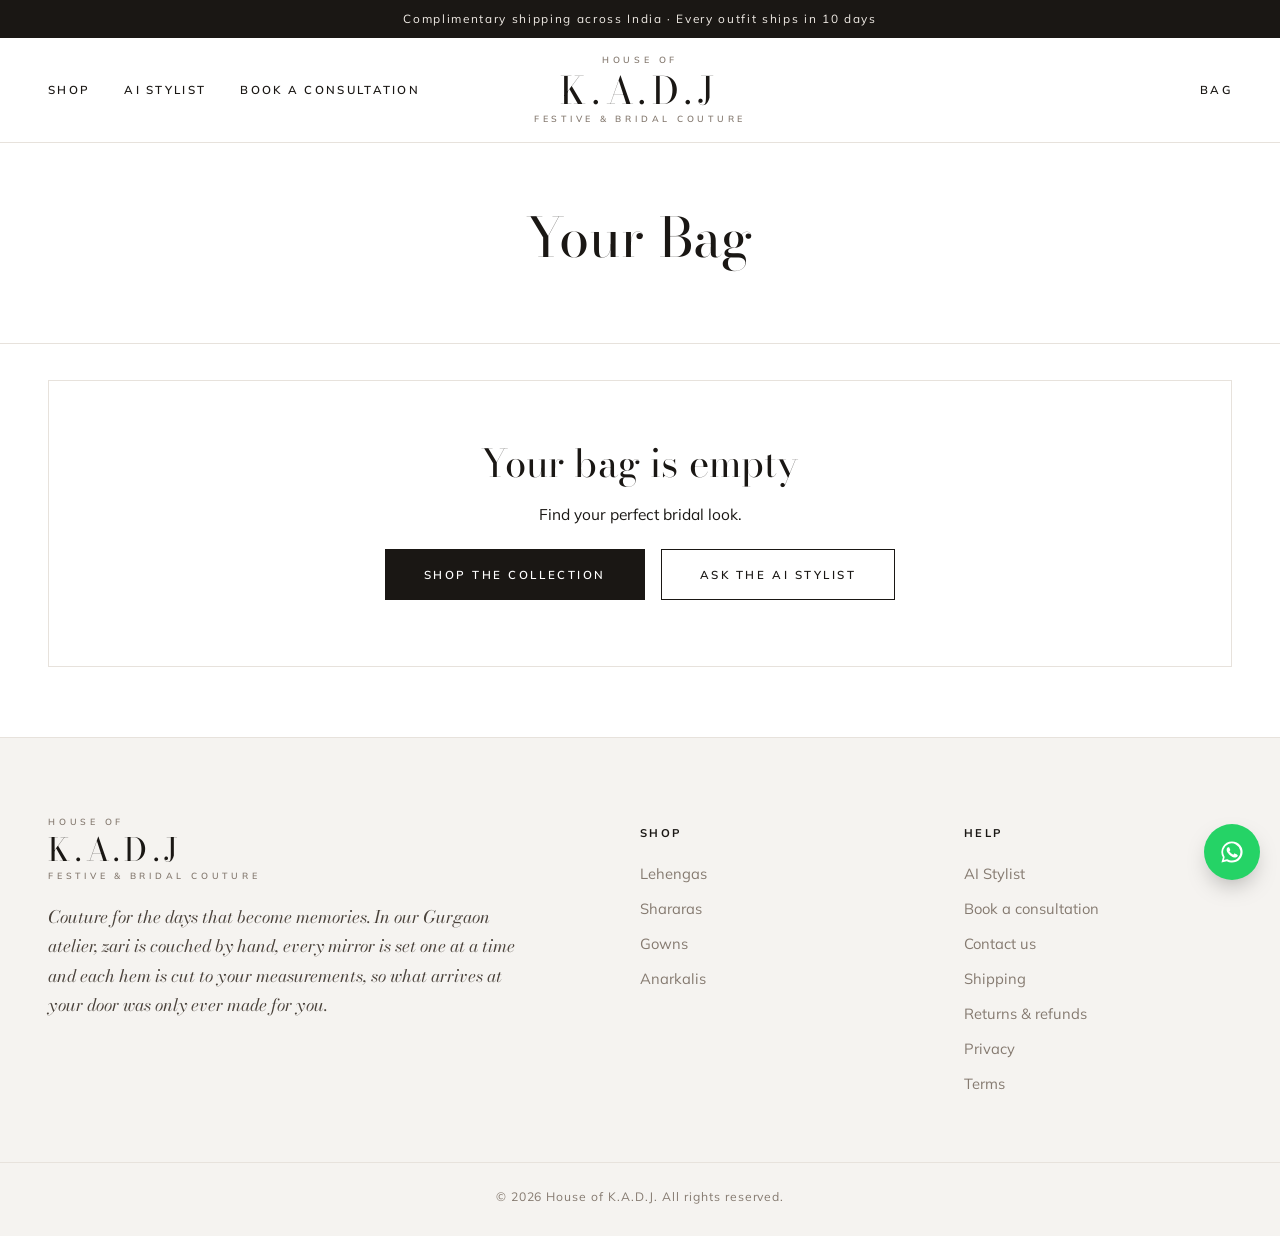
==== cart.html @ a13923ad "Connect WhatsApp for Contact us Co-Authored-By: Claude Opus 5.5 <noreply@anthropic.com> Claude-Sessi" ====
<!doctype html><html lang="en"><head><meta charset="utf-8"><meta name="viewport" content="width=device-width,initial-scale=1"><link rel="preconnect" href="https://fonts.googleapis.com"><link href="https://fonts.googleapis.com/css2?family=Bodoni+Moda:ital,opsz,wght@0,6..96,400..800;1,6..96,400..700&family=Mulish:wght@400;500;600;700&display=swap" rel="stylesheet"><link rel="stylesheet" href="assets/style.css?v=21"><link rel="icon" href="data:image/svg+xml,<svg xmlns=%22http://www.w3.org/2000/svg%22 viewBox=%220 0 100 100%22><text y=%22.9em%22 font-size=%2290%22>🪷</text></svg>"><title>Your Bag · House of K.A.D.J</title><meta name="description" content="Review your bag and check out securely."><link rel="canonical" href="https://www.houseofkadj.com/cart.html"><meta property="og:type" content="website"><meta property="og:site_name" content="House of K.A.D.J"><meta property="og:title" content="Your Bag · House of K.A.D.J"><meta property="og:description" content="Review your bag and check out securely."><meta property="og:url" content="https://www.houseofkadj.com/cart.html"><meta property="og:image" content="https://www.houseofkadj.com/assets/og/og-image.png"><meta property="og:image:width" content="1200"><meta property="og:image:height" content="630"><meta name="twitter:card" content="summary_large_image"><meta name="theme-color" content="#ffffff"><meta name="robots" content="noindex"></head>
<body data-page="cart">
<div class="page-head"><div class="wrap"><h1>Your Bag</h1></div></div>
<div class="wrap"><div id="cart"></div></div>
<script src="assets/products.js?v=21"></script><script src="assets/app.js?v=21"></script></body></html>
---- assets/style.css ----
:root{
  --maroon:#7a1426;--maroon-d:#5a0e1c;--gold:#c9a24a;--gold-l:#e9d7a8;
  --ivory:#fbf7f0;--cream:#f4ecdf;--ink:#2b1a1d;--muted:#7b6a66;--line:#e6dccb;--white:#fff;
  --serif:"Cormorant Garamond",Georgia,serif;--sans:"Jost",system-ui,sans-serif;
}
*{box-sizing:border-box}
html{scroll-behavior:smooth}
body{margin:0;background:var(--ivory);color:var(--ink);font-family:var(--sans);font-size:16px;line-height:1.6}
a{color:var(--maroon)}
img,svg{display:block;max-width:100%}
.wrap{max-width:1180px;margin:0 auto;padding:0 20px}
h1,h2,h3{font-family:var(--serif);font-weight:600;line-height:1.15;margin:0 0 .4em}
h1{font-size:clamp(2.2rem,5vw,3.6rem)}h2{font-size:clamp(1.7rem,3.5vw,2.4rem)}

/* header */
.announce{background:var(--maroon);color:var(--gold-l);text-align:center;font-size:.8rem;letter-spacing:.06em;padding:7px 12px}
.site-header{position:sticky;top:0;z-index:20;background:rgba(251,247,240,.94);backdrop-filter:blur(8px);border-bottom:1px solid var(--line)}
.nav{display:flex;align-items:center;gap:24px;height:72px}
.logo{font-family:var(--serif);font-size:1.9rem;font-weight:700;color:var(--maroon);text-decoration:none;letter-spacing:.04em;line-height:1;display:flex;flex-direction:column}
.logo small{font-family:var(--sans);font-size:.6rem;letter-spacing:.35em;text-transform:uppercase;color:var(--gold);font-weight:500;margin-top:3px}
.logo.light{color:var(--gold-l)}
.links{display:flex;gap:26px;margin-left:auto}
.links a,.cart-link{text-decoration:none;color:var(--ink);font-size:.92rem;letter-spacing:.04em}
.links a:hover,.links a.active{color:var(--maroon)}
.links a.active{border-bottom:1px solid var(--gold)}
.cart-link{border:1px solid var(--maroon);color:var(--maroon);padding:7px 14px;border-radius:999px;display:flex;gap:6px;align-items:center}
#cart-count{background:var(--maroon);color:#fff;border-radius:999px;font-size:.72rem;min-width:20px;height:20px;display:inline-grid;place-items:center;padding:0 5px}
.menu-btn{display:none;background:none;border:0;font-size:1.5rem;color:var(--maroon);cursor:pointer}

/* buttons */
.btn{display:inline-block;background:var(--maroon);color:#fff;border:1px solid var(--maroon);padding:13px 28px;border-radius:2px;font:500 .9rem var(--sans);letter-spacing:.1em;text-transform:uppercase;text-decoration:none;cursor:pointer;transition:.2s}
.btn:hover{background:var(--maroon-d)}
.btn.ghost{background:transparent;color:var(--maroon)}
.btn.ghost:hover{background:var(--maroon);color:#fff}
.btn.gold{background:var(--gold);border-color:var(--gold);color:var(--ink)}
.btn.full{width:100%}
.link{background:none;border:0;color:var(--maroon);text-decoration:underline;cursor:pointer;font:inherit}

/* hero */
.hero{background:radial-gradient(circle at 80% 30%,#f6e5c4 0,transparent 55%),var(--cream);overflow:hidden}
.hero .wrap{display:grid;grid-template-columns:1.1fr .9fr;gap:40px;align-items:center;padding-top:60px;padding-bottom:60px}
.eyebrow{text-transform:uppercase;letter-spacing:.3em;font-size:.75rem;color:var(--gold);font-weight:500}
.hero p.lead{font-size:1.1rem;color:var(--muted);max-width:480px}
.hero-actions{display:flex;gap:12px;flex-wrap:wrap;margin-top:24px}
#hero-art{width:100%;max-width:380px;margin:0 auto;border:1px solid var(--gold-l);padding:14px;background:#fff;box-shadow:0 30px 60px -30px rgba(122,20,38,.35);transform:rotate(1.5deg)}
.trust{display:flex;gap:28px;flex-wrap:wrap;margin-top:30px;font-size:.85rem;color:var(--muted)}
.trust b{display:block;font-family:var(--serif);font-size:1.5rem;color:var(--maroon)}

section{padding:64px 0}
.sec-head{text-align:center;margin-bottom:36px}
.sec-head p{color:var(--muted);margin:0}
.divider{width:60px;height:1px;background:var(--gold);margin:12px auto}

/* categories */
.cats{display:grid;grid-template-columns:repeat(4,1fr);gap:16px}
.cat-tile{position:relative;aspect-ratio:3/4;border-radius:2px;overflow:hidden;text-decoration:none;color:#fff;display:flex;align-items:flex-end;padding:18px;background:var(--maroon)}
.cat-tile::before{content:"";position:absolute;inset:0;background:var(--g)}
.cat-tile::after{content:"";position:absolute;inset:10px;border:1px solid rgba(233,215,168,.5)}
.cat-tile span{position:relative;font-family:var(--serif);font-size:1.6rem;z-index:1}
.cat-tile small{display:block;font-family:var(--sans);font-size:.75rem;letter-spacing:.2em;text-transform:uppercase;opacity:.85}

/* AI banner */
.ai-band{background:var(--maroon);color:var(--gold-l)}
.ai-band .wrap{display:grid;grid-template-columns:1fr auto;gap:30px;align-items:center}
.ai-band h2{color:#fff}
.ai-band p{max-width:620px;opacity:.9}

/* cards */
.grid{display:grid;grid-template-columns:repeat(auto-fill,minmax(230px,1fr));gap:22px}
.card{text-decoration:none;color:inherit;background:#fff;border:1px solid var(--line);transition:.25s}
.card:hover{transform:translateY(-4px);box-shadow:0 18px 36px -22px rgba(122,20,38,.45)}
.card-img{border-bottom:1px solid var(--line)}
.card-body{padding:14px 16px 18px}
.card h3{font-size:1.25rem;margin:2px 0}
.cat{font-size:.7rem;letter-spacing:.2em;text-transform:uppercase;color:var(--gold)}
.price{margin:0;font-weight:500;color:var(--maroon)}

/* values */
.values{display:grid;grid-template-columns:repeat(3,1fr);gap:24px;text-align:center}
.values>div{padding:24px;border:1px solid var(--line);background:#fff}
.values .ic{font-size:1.6rem;color:var(--gold)}
.values h3{font-size:1.3rem}
.values p{color:var(--muted);margin:0;font-size:.93rem}

/* shop */
.page-head{background:var(--cream);padding:40px 0 30px;text-align:center;border-bottom:1px solid var(--line)}
.page-head p{color:var(--muted);margin:0}
.shop{display:grid;grid-template-columns:240px 1fr;gap:32px;padding:36px 0 70px}
.filters h4{font-family:var(--serif);font-size:1.15rem;margin:22px 0 10px}
.filters h4:first-child{margin-top:0}
#f-cat{display:flex;flex-direction:column;gap:4px}
#f-cat button{background:none;border:0;text-align:left;padding:6px 0;font:inherit;color:var(--muted);cursor:pointer}
#f-cat button.on{color:var(--maroon);font-weight:500}
#f-family{display:flex;flex-wrap:wrap;gap:8px}
.swatch{width:28px;height:28px;border-radius:50%;border:2px solid #fff;box-shadow:0 0 0 1px var(--line);cursor:pointer}
.swatch.on{box-shadow:0 0 0 2px var(--maroon)}
select,input,textarea{width:100%;font:inherit;padding:11px 12px;border:1px solid var(--line);background:#fff;border-radius:2px;color:var(--ink)}
select:focus,input:focus,textarea:focus{outline:2px solid var(--gold-l);border-color:var(--gold)}
input[type=range]{padding:0;accent-color:var(--maroon)}
#max-label{font-size:.85rem;color:var(--muted)}
.toolbar{display:flex;justify-content:space-between;align-items:center;margin-bottom:18px;gap:12px}
.toolbar select{width:auto}
#count{color:var(--muted);font-size:.9rem}
.empty{grid-column:1/-1;text-align:center;color:var(--muted);padding:40px}

/* product */
.pd{display:grid;grid-template-columns:1fr 1fr;gap:48px;padding:40px 0}
.pd-img{border:1px solid var(--line);background:#fff;padding:12px;align-self:start;position:sticky;top:96px}
.crumb{font-size:.85rem;text-decoration:none;color:var(--muted)}
.pd-price{font-size:1.6rem;color:var(--maroon);font-family:var(--serif);font-weight:600;margin:0 0 10px}
.pd-price span{font-family:var(--sans);font-size:.8rem;color:var(--muted);font-weight:400}
dl{display:grid;grid-template-columns:120px 1fr;gap:6px 12px;border-top:1px solid var(--line);border-bottom:1px solid var(--line);padding:14px 0;font-size:.93rem}
dt{color:var(--muted)}dd{margin:0}
.lbl{display:block;font-size:.78rem;letter-spacing:.15em;text-transform:uppercase;color:var(--muted);margin:16px 0 8px}
.sizes{display:flex;flex-wrap:wrap;gap:8px}
.sizes button{min-width:52px;padding:9px 12px;border:1px solid var(--line);background:#fff;cursor:pointer;font:inherit}
.sizes button.on{border-color:var(--maroon);background:var(--maroon);color:#fff}
.qty-row{display:flex;align-items:center;gap:12px}.qty-row .lbl{margin:16px 0}.qty-row input{width:80px}
.pd-actions{display:flex;gap:12px;margin-top:20px;flex-wrap:wrap}
.note{font-size:.9rem;color:var(--muted)}

/* cart */
#cart{display:grid;grid-template-columns:1fr 380px;gap:36px;padding:36px 0 70px;align-items:start}
.cart-items{display:flex;flex-direction:column;gap:14px}
.ci{display:grid;grid-template-columns:90px 1fr auto auto;gap:16px;align-items:center;background:#fff;border:1px solid var(--line);padding:12px}
.ci-info{display:flex;flex-direction:column;font-size:.9rem;color:var(--muted)}
.ci-info a{text-decoration:none;color:var(--ink)}
.ci-qty{display:flex;align-items:center;gap:10px}
.ci-qty button{width:30px;height:30px;border:1px solid var(--line);background:var(--ivory);cursor:pointer;font-size:1rem}
.checkout{background:#fff;border:1px solid var(--line);padding:24px;display:flex;flex-direction:column;gap:10px;position:sticky;top:96px}
.checkout h2{font-size:1.7rem}
.sum{display:flex;justify-content:space-between;font-size:.95rem}
.sum.total{font-weight:600;font-size:1.1rem;border-top:1px solid var(--line);padding-top:8px;margin-bottom:8px}
.two{display:grid;grid-template-columns:1fr 1fr;gap:10px}
.pay{display:flex;flex-direction:column;gap:6px;font-size:.92rem}
.pay input{width:auto;margin-right:6px}
.checkout small{color:var(--muted);font-size:.78rem}
.err{color:#b3261e;font-size:.88rem;margin:0;min-height:1em}
.empty-cart{grid-column:1/-1;text-align:center;padding:60px 20px;background:#fff;border:1px solid var(--line)}
.empty-cart .btn{margin:6px}
.tick{width:64px;height:64px;border-radius:50%;background:var(--maroon);color:#fff;font-size:2rem;display:grid;place-items:center;margin:0 auto 16px}

/* consult & stylist */
.form-card{max-width:720px;margin:40px auto 70px;background:#fff;border:1px solid var(--line);padding:32px}
.form-card .row{display:grid;grid-template-columns:1fr 1fr;gap:14px;margin-bottom:4px}
.form-card label.lbl{margin-top:14px}
.radio-row{display:flex;gap:10px;flex-wrap:wrap}
.radio-row label{flex:1;min-width:140px;border:1px solid var(--line);padding:12px;cursor:pointer;display:flex;gap:8px;align-items:center}
.radio-row input{width:auto}
.radio-row label:has(input:checked){border-color:var(--maroon);background:#fbf1f2}
.chips{display:flex;flex-wrap:wrap;gap:8px}
.chip input{display:none}
.chip span{display:inline-flex;align-items:center;gap:6px;border:1px solid var(--line);padding:6px 12px;border-radius:999px;cursor:pointer;font-size:.88rem}
.chip span::before{content:"";width:12px;height:12px;border-radius:50%;background:var(--sw);border:1px solid rgba(0,0,0,.1)}
.chip input:checked+span{border-color:var(--maroon);background:#fbf1f2;color:var(--maroon)}
.form-card .btn{margin-top:22px}

.stylist-wrap{display:grid;grid-template-columns:400px 1fr;gap:30px;padding:36px 0 70px;align-items:start}
.stylist-wrap .form-card{margin:0;padding:24px}
#stylist-out{background:#fff;border:1px solid var(--line);display:flex;flex-direction:column;min-height:520px}
.out-empty{padding:60px 30px;text-align:center;color:var(--muted)}
.out-empty .big{font-size:2.6rem;color:var(--gold)}
#chat{flex:1;overflow:auto;padding:22px;display:flex;flex-direction:column;gap:14px;max-height:70vh}
.msg p{margin:0}
.msg.me{align-self:flex-end;background:var(--maroon);color:#fff;padding:10px 14px;border-radius:14px 14px 2px 14px;max-width:80%}
.msg.ai{align-self:flex-start;background:var(--cream);padding:14px 16px;border-radius:14px 14px 14px 2px;max-width:95%}
.typing span{animation:blink 1.2s infinite}.typing span:nth-child(2){animation-delay:.2s}.typing span:nth-child(3){animation-delay:.4s}
@keyframes blink{50%{opacity:0}}
.picks{display:grid;grid-template-columns:repeat(auto-fill,minmax(140px,1fr));gap:10px;margin-top:12px}
.pick{background:#fff;border:1px solid var(--line);text-decoration:none;color:var(--ink);padding:8px;display:flex;flex-direction:column;font-size:.85rem}
.pick strong{font-family:var(--serif);font-size:1.05rem;line-height:1.2;margin-top:6px}
.pick span{color:var(--maroon)}
.pick em{color:var(--muted);font-size:.75rem;font-style:normal}
.src{display:block;margin-top:8px;color:var(--muted);font-size:.75rem}
#followup{display:flex;gap:8px;border-top:1px solid var(--line);padding:12px}
#followup .btn{padding:10px 18px}

/* footer */
.site-footer{background:var(--ink);color:#cbbfb5;padding:50px 0 20px;font-size:.9rem}
.foot{display:grid;grid-template-columns:2fr 1fr 1fr;gap:30px}
.foot h4{color:var(--gold-l);font-family:var(--serif);font-size:1.15rem;margin:0 0 10px}
.foot a,.foot span{display:block;color:#cbbfb5;text-decoration:none;margin-bottom:6px}
.foot a:hover{color:#fff}
.copy{text-align:center;margin:30px 0 0;font-size:.8rem;opacity:.7}

#toast{position:fixed;left:50%;bottom:24px;transform:translate(-50%,40px);background:var(--ink);color:#fff;padding:12px 20px;border-radius:4px;opacity:0;transition:.3s;z-index:99;font-size:.9rem;max-width:90vw;text-align:center}
#toast.show{opacity:1;transform:translate(-50%,0)}

/* responsive */
@media (max-width:900px){
  .hero .wrap,.pd,#cart,.stylist-wrap,.shop{grid-template-columns:1fr}
  .cats{grid-template-columns:repeat(2,1fr)}
  .values,.foot{grid-template-columns:1fr}
  .ai-band .wrap{grid-template-columns:1fr}
  .pd-img,.checkout{position:static}
  .menu-btn{display:block}
  .links{display:none;position:absolute;top:72px;left:0;right:0;background:var(--ivory);flex-direction:column;padding:16px 20px;gap:14px;border-bottom:1px solid var(--line)}
  .nav-open .links{display:flex}
  .logo{margin-right:auto}
}
@media (max-width:560px){
  section{padding:44px 0}
  .ci{grid-template-columns:70px 1fr;}
  .ci-qty,.ci-total{grid-column:2}
  .form-card{padding:20px;margin:24px 16px 50px}
  .form-card .row,.two{grid-template-columns:1fr}
  .grid{grid-template-columns:repeat(2,1fr);gap:12px}
  .card h3{font-size:1.05rem}
  #hero-art{max-width:260px;justify-self:center}
}

/* Editorial product cards (photo-first, centred text) */
.grid{grid-template-columns:repeat(auto-fill,minmax(260px,1fr));gap:40px 28px}
.card{background:none;border:0;text-align:center}
.card:hover{transform:none;box-shadow:none}
.card-img{border:0;aspect-ratio:3/4;overflow:hidden;background:var(--cream)}
.card-img img,.card-img svg{width:100%;height:100%;object-fit:cover;transition:transform .6s ease}
.card:hover .card-img img,.card:hover .card-img svg{transform:scale(1.04)}
.card-body{padding:18px 6px 0}
.card h3{font-family:var(--sans);font-weight:400;font-size:1.25rem;line-height:1.35;color:var(--ink)}
.card .cat{display:none}
.card .price{font-weight:400;color:var(--muted);font-size:1.05rem;margin-top:6px}
.pd-img img,.ci-img img,.pick img{width:100%;aspect-ratio:3/4;object-fit:cover}
@media (max-width:560px){.grid{grid-template-columns:repeat(2,1fr);gap:28px 12px}.card h3{font-size:1rem}.card .price{font-size:.9rem}}

#hero-art img{width:100%;aspect-ratio:3/4;object-fit:cover}
.cat-tile::before{background:var(--g)}

/* House of K.A.D.J logo */
.logo{font-size:1.65rem;letter-spacing:.02em}
.logo small.top{margin:0 0 3px;font-size:.62rem;letter-spacing:.5em;color:var(--gold)}
@media (max-width:560px){.logo{font-size:1.3rem}.logo small{font-size:.5rem;letter-spacing:.25em}}

/* product gallery thumbnails */
.thumbs{display:flex;gap:8px;margin-top:10px}
.thumbs button{width:72px;padding:0;border:2px solid transparent;background:none;cursor:pointer}
.thumbs button.on{border-color:var(--maroon)}
.thumbs img{width:100%;aspect-ratio:3/4;object-fit:cover;display:block}
.pd-img #pd-main img{width:100%;aspect-ratio:3/4;object-fit:cover}

/* shop page: keep side gutters; compact filters on phones */
.shop{padding-left:20px;padding-right:20px}
@media (max-width:900px){
  .filters{display:grid;grid-template-columns:1fr 1fr;gap:4px 14px;align-items:start}
  .filters h4{margin:10px 0 6px;font-size:1rem}
  .filters h4:nth-of-type(1),#f-cat{grid-column:1/-1}
  #f-cat{flex-direction:row;flex-wrap:nowrap;overflow-x:auto;gap:8px;padding-bottom:4px;-webkit-overflow-scrolling:touch}
  #f-cat button{flex:0 0 auto;border:1px solid var(--line);border-radius:999px;padding:6px 14px;background:#fff;font-size:.88rem}
  #f-cat button.on{background:var(--maroon);color:#fff;border-color:var(--maroon)}
}

/* photo placeholder (until new photos are uploaded) */
.ph{aspect-ratio:3/4;width:100%;display:flex;flex-direction:column;align-items:center;justify-content:center;gap:10px;
  background:linear-gradient(180deg,#f7f0e6,#ecdfcb);color:var(--maroon)}
.ph-mono{font-family:var(--serif);font-size:2.4rem;font-weight:600;letter-spacing:.08em;border:1px solid var(--gold);border-radius:50%;width:84px;height:84px;display:grid;place-items:center}
.ph-txt{font-size:.72rem;letter-spacing:.25em;text-transform:uppercase;color:var(--muted)}
.ci-img .ph-txt,.pick .ph-txt{display:none}
.ci-img .ph-mono,.pick .ph-mono{width:48px;height:48px;font-size:1.3rem}

/* "launching soon" state */
.soon{grid-column:1/-1;text-align:center;padding:56px 20px;background:#fff;border:1px solid var(--line)}
.soon p{color:var(--muted);max-width:460px;margin:0 auto 20px}
#featured.is-empty{display:block}
.hero-ph{max-width:100%}
.hero-ph .ph-txt{text-align:center;padding:0 12px}
.shop:has(.filters[hidden]){grid-template-columns:1fr}
[hidden]{display:none !important}

/* policy pages */
.policy{max-width:760px;margin:36px auto 70px;background:#fff;border:1px solid var(--line);padding:32px 36px}
.policy h2{font-size:1.45rem;margin:26px 0 8px}
.policy h2:first-child{margin-top:0}
.policy p{color:#4a3a3c}
.policy .updated{color:var(--muted);font-size:.85rem;margin-top:28px}
.pay-note{margin:0;font-size:.9rem;color:var(--muted)}
.checkout small a{color:var(--maroon)}
@media (max-width:560px){.policy{padding:22px 18px;margin:20px 0 50px}}

/* House of K.A.D.J wordmark */
.logo{letter-spacing:.14em}
.logo small.top{letter-spacing:.35em;text-transform:uppercase}
.ph-mono{font-size:1.15rem;letter-spacing:.12em;width:96px;height:96px}
.ci-img .ph-mono,.pick .ph-mono{font-size:.7rem;width:52px;height:52px}

/* =====================================================
   Couture theme: white space, editorial photography,
   ink type and a single thread of antique gold
   ===================================================== */
:root{
  --paper:#ffffff;--stone:#f5f3f0;--ink:#1a1714;--taupe:#857a70;--gold:#a8834a;--line:#e7e2dc;
  --maroon:#1a1714;--maroon-d:#000;--gold-l:#d8c4a0;--ivory:#fff;--cream:#f5f3f0;--muted:#857a70;
  --serif:"Bodoni Moda",Didot,"Bodoni 72",Georgia,serif;--sans:"Mulish",system-ui,sans-serif;
}
body{background:var(--paper);color:var(--ink);font-family:var(--sans);font-size:15.5px;line-height:1.7;-webkit-font-smoothing:antialiased}
a{color:var(--ink)}
h1,h2,h3{font-family:var(--serif);font-weight:400;letter-spacing:.005em;color:var(--ink)}
:focus-visible{outline:1px solid var(--ink);outline-offset:4px}
section{padding:96px 0}
.wrap{max-width:1240px;padding:0 28px}

/* announcement + header */
.announce{background:var(--ink);color:#f1ece6;font-size:.74rem;letter-spacing:.14em;padding:9px 12px}
.site-header{background:rgba(255,255,255,.97);backdrop-filter:blur(6px);border-bottom:1px solid var(--line)}
.nav{display:grid;grid-template-columns:1fr auto 1fr;align-items:center;height:104px;gap:20px}
.links{margin:0;justify-self:start;gap:34px}
.links a,.cart-link{color:var(--ink);font-size:.72rem;letter-spacing:.2em;text-transform:uppercase;font-weight:600}
.links a:hover,.links a.active{color:var(--gold)}
.links a.active{border-bottom:1px solid var(--gold);padding-bottom:3px}
.nav-right{justify-self:end}
.cart-link{border:0;padding:0;border-radius:0;color:var(--ink)}
.cart-link:hover{color:var(--gold)}
#cart-count{background:var(--ink);color:#fff;font-size:.66rem;letter-spacing:0}
.logo,.logo.light{align-items:center;text-align:center;color:var(--ink);font-family:var(--serif);font-weight:400;font-size:2.35rem;letter-spacing:.16em;line-height:1;margin:0}
.logo small,.logo small.top{color:var(--taupe);font-family:var(--sans);font-weight:600;font-size:.56rem;letter-spacing:.42em;text-transform:uppercase;margin:6px 0 0}
.logo small.top{margin:0 0 7px}
.menu-btn{color:var(--ink);justify-self:start}

/* buttons */
.btn,.btn.gold{background:var(--ink);border:1px solid var(--ink);color:#fff;border-radius:0;box-shadow:none;font:600 .72rem var(--sans);letter-spacing:.22em;text-transform:uppercase;padding:17px 38px;transition:background .25s,color .25s}
.btn:hover,.btn.gold:hover{background:#000;border-color:#000}
.btn.ghost,.btn.line{background:transparent;color:var(--ink);border:1px solid var(--ink);box-shadow:none}
.btn.ghost:hover,.btn.line:hover{background:var(--ink);color:#fff}

/* section titles */
.sec-title{text-align:center;font-size:clamp(1.9rem,3.4vw,2.6rem);margin:0 0 12px}
.sec-sub{text-align:center;color:var(--taupe);margin:0 auto 48px;max-width:52ch}
.sec-title::after{content:"";display:block;width:44px;height:1px;background:var(--gold);margin:20px auto 0}
.sec-title.tight{margin-bottom:48px}
.center{text-align:center;margin-top:56px}

/* hero: full-bleed editorial triptych, caption beneath */
.hero-ed{padding:0;background:var(--paper)}
.tri{display:grid;grid-template-columns:1fr 1fr 1fr;gap:6px}
.tri a{display:block;overflow:hidden;background:var(--stone)}
.tri img{width:100%;height:min(86vh,820px);object-fit:cover;object-position:50% 16%;transition:transform 1.2s ease}
.tri a:hover img{transform:scale(1.03)}
.hero-cap{text-align:center;padding:64px 28px 24px;max-width:780px;margin:0 auto}
.hero-kicker{font-family:var(--serif);font-style:italic;font-size:1.2rem;color:var(--gold);margin:0 0 14px}
.hero-cap h1{font-size:clamp(2.4rem,5.2vw,4.3rem);line-height:1.08;margin:0 0 20px}
.hero-cap .lead{color:var(--taupe);font-size:1.05rem;max-width:54ch;margin:0 auto}
.hero-actions{justify-content:center;margin-top:34px;gap:14px;display:flex;flex-wrap:wrap}
.promise{list-style:none;display:flex;justify-content:center;flex-wrap:wrap;gap:8px 34px;padding:0;margin:40px 0 0;color:var(--taupe);font-size:.86rem;letter-spacing:.04em}
.promise li+li{position:relative}
.promise li+li::before{content:"";position:absolute;left:-18px;top:50%;width:4px;height:4px;background:var(--gold);transform:translateY(-50%) rotate(45deg)}
@media (prefers-reduced-motion:no-preference){
  .tri a{animation:veil 1.4s cubic-bezier(.2,.7,.2,1) both}
  .tri a:nth-child(2){animation-delay:.15s}.tri a:nth-child(3){animation-delay:.3s}
  @keyframes veil{from{opacity:0;clip-path:inset(12% 0 0 0)}to{opacity:1;clip-path:inset(0)}}
}

/* category circles */
.circles-band{background:var(--paper);padding:88px 0 96px;border-top:1px solid var(--line)}
.circles{display:flex;justify-content:center;flex-wrap:wrap;gap:clamp(24px,5.5vw,84px)}
.circle{display:flex;flex-direction:column;align-items:center;text-decoration:none;color:var(--ink);width:clamp(132px,18vw,210px)}
.circle .ring{display:block;width:100%;aspect-ratio:1;border-radius:50%;border:1px solid var(--gold);padding:7px;background:none;overflow:hidden;transition:border-color .3s}
.circle img{display:block;width:100%;height:100%;aspect-ratio:1;object-fit:cover;object-position:50% 18%;border-radius:50%;border:0;transition:transform .8s ease}
.circle:hover img{transform:scale(1.06)}
.circle b{font-family:var(--serif);font-weight:400;font-size:1.35rem;margin-top:18px;color:var(--ink)}
.circle:hover b{color:var(--gold)}

/* product grid */
.edit{background:var(--stone)}
.grid{grid-template-columns:repeat(auto-fill,minmax(250px,1fr));gap:56px 28px}
.card{background:none;border:0;text-align:center}
.card-img{aspect-ratio:3/4;overflow:hidden;background:#ebe7e2;border:0;border-radius:0;padding:0}
.card-img img,.card-img svg{width:100%;height:100%;aspect-ratio:auto;object-fit:cover;object-position:50% 14%;border-radius:0;transition:transform .9s ease}
.card:hover .card-img img{transform:scale(1.04)}
.card-body{padding:20px 8px 0}
.card h3{font-family:var(--serif);font-weight:400;font-size:1.15rem;line-height:1.35;color:var(--ink);margin:0 0 6px}
.card .price{font-family:var(--sans);font-weight:500;font-size:.88rem;letter-spacing:.06em;color:var(--taupe)}

/* stylist feature */
.feature{display:grid;grid-template-columns:1fr 1fr;gap:0;align-items:stretch;background:var(--paper);padding:0}
.feature .ph{min-height:560px;background:var(--stone) center 18%/cover no-repeat}
.feature .txt{display:flex;flex-direction:column;justify-content:center;padding:72px clamp(28px,7vw,110px)}
.feature h2{font-size:clamp(2rem,3.6vw,3rem);line-height:1.1;margin:0 0 18px}
.feature p{color:var(--taupe);max-width:44ch;margin:0 0 32px}
.feature .btn{align-self:flex-start}

/* values */
.values-band{background:var(--paper);border-top:1px solid var(--line)}
.values{display:grid;grid-template-columns:repeat(3,1fr);gap:0;border:0;text-align:center}
.values>div{background:none;border:0;padding:8px 36px}
.values>div+div{border-left:1px solid var(--line)}
.values h3{font-size:1.45rem;margin:0 0 10px}
.values p{color:var(--taupe);margin:0;font-size:.95rem}

/* inner pages */
.page-head{background:var(--paper);color:var(--ink);border-bottom:1px solid var(--line);padding:64px 0 52px}
.page-head h1{font-size:clamp(2.2rem,4.6vw,3.4rem);color:var(--ink)}
.page-head p{color:var(--taupe)}
.filters h4{font-family:var(--serif);font-weight:400;font-size:1.15rem}
#f-cat button{font-size:.8rem;letter-spacing:.14em;text-transform:uppercase}
#f-cat button.on{color:var(--ink);font-weight:700}
.swatch.on{box-shadow:0 0 0 2px var(--ink)}
.pd-img{border:0;background:none;padding:0;border-radius:0;top:130px}
.pd-img #pd-main img{border-radius:0;object-position:50% 14%}
.thumbs button.on{border-color:var(--ink)}
.pd-info h1{font-size:clamp(2rem,3.8vw,2.9rem);line-height:1.12;color:var(--ink)}
.pd-price{font-family:var(--sans);font-weight:500;font-size:1.25rem;color:var(--ink);letter-spacing:.03em}
.crumb{font-size:.72rem;letter-spacing:.18em;text-transform:uppercase}
.sizes button{border-color:var(--line);font-size:.85rem}
.sizes button.on{background:var(--ink);border-color:var(--ink);color:#fff}
.lbl{color:var(--taupe)}
input,select,textarea{border-color:var(--line);border-radius:0}
select:focus,input:focus,textarea:focus{outline:1px solid var(--ink);border-color:var(--ink)}
.form-card,.checkout,.ci,.empty-cart,#stylist-out,.policy{border-color:var(--line);box-shadow:none}
.msg.me{background:var(--ink)}
.msg.ai{background:var(--stone)}
.tick{background:var(--ink)}

/* footer */
.site-footer{background:var(--stone);color:var(--ink);border-top:1px solid var(--line);padding:80px 0 28px;font-size:.92rem}
.foot{grid-template-columns:2fr 1fr 1fr;gap:56px}
.site-footer .logo{align-items:flex-start;text-align:left;font-size:2rem}
.foot h4{color:var(--ink);font-family:var(--sans);font-weight:700;font-size:.7rem;letter-spacing:.22em;text-transform:uppercase;margin:6px 0 18px}
.foot a,.foot span{color:var(--taupe);margin-bottom:10px}
.foot a:hover{color:var(--ink)}
.foot-story{font-family:var(--serif);font-style:italic;font-size:1.08rem;line-height:1.7;color:#4a423b;max-width:44ch;margin-top:22px}
.copy{color:var(--taupe);opacity:1;font-size:.76rem;letter-spacing:.08em;border-top:1px solid var(--line);padding-top:24px;margin-top:56px}

@media (max-width:900px){
  section{padding:72px 0}
  .nav{height:84px;grid-template-columns:44px 1fr 44px}
  .links{position:absolute;top:84px;left:0;right:0;background:#fff;flex-direction:column;padding:20px 28px;gap:18px;border-bottom:1px solid var(--line);display:none}
  .nav-open .links{display:flex}
  .logo{font-size:1.75rem;justify-self:center}
  .logo small{font-size:.48rem;letter-spacing:.32em}
  .feature{grid-template-columns:1fr}.feature .ph{min-height:420px}
  .foot{grid-template-columns:1fr 1fr;gap:36px}.foot>div:first-child{grid-column:1/-1}
}
@media (max-width:560px){
  .wrap{padding:0 18px}
  .tri{gap:3px}.tri img{height:62vh}
  .hero-cap{padding:44px 20px 8px}
  .hero-actions .btn{width:100%;text-align:center}
  .circles{display:grid;grid-template-columns:repeat(2,1fr);gap:34px 18px;justify-items:center}
  .circle{width:min(150px,40vw)}
  .grid{grid-template-columns:repeat(2,1fr);gap:36px 12px}
  .card h3{font-size:.98rem}
  .cart-link{font-size:.66rem;letter-spacing:.14em}
}
@media (max-width:560px){
  .announce{letter-spacing:.06em;font-size:.68rem}
  .promise{flex-direction:column;align-items:center;gap:6px}
  .promise li+li::before{display:none}
}

/* values: always one row, headings on a single line */
.values{grid-template-columns:repeat(3,1fr);align-items:start}
.values>div{padding:8px clamp(14px,3vw,36px)}
.values h3{font-size:clamp(1.05rem,2.1vw,1.45rem);white-space:nowrap}
.values p{font-size:clamp(.82rem,1.4vw,.95rem)}
@media (max-width:560px){
  .values{grid-template-columns:1fr}
  .values h3{white-space:normal}
  .values>div+div{border-left:0;border-top:1px solid var(--line);padding-top:26px;margin-top:26px}
}
.wa-float{position:fixed;right:20px;bottom:20px;z-index:50;width:56px;height:56px;border-radius:50%;background:#25d366;display:grid;place-items:center;box-shadow:0 10px 24px -8px rgba(0,0,0,.35)}
.wa-float:hover{background:#1ebe5b}
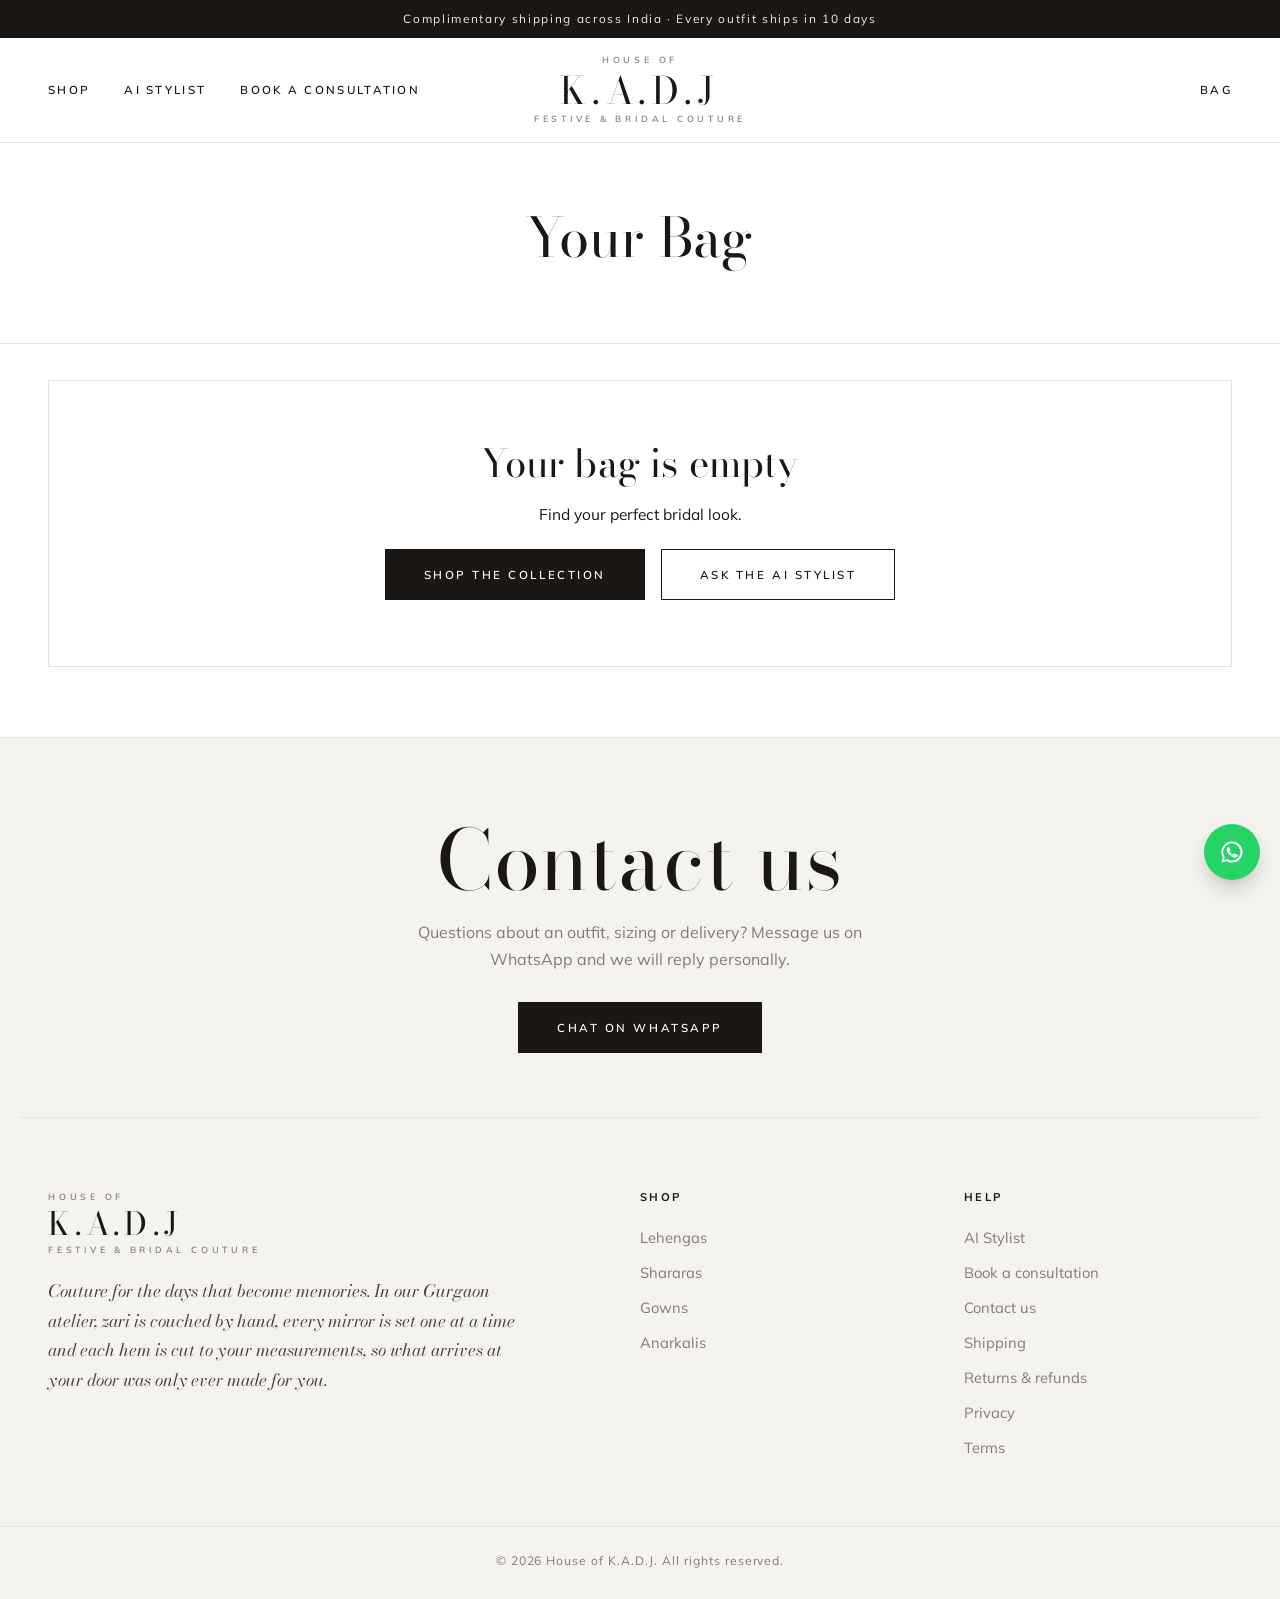
==== commit 2ebf7005: "Big Contact us block at top of footer Co-Authored-By: Claude Opus 5.5 <noreply@anthropic.com> Claude" ====
--- a/cart.html
+++ b/cart.html
@@ -1,5 +1,5 @@
-<!doctype html><html lang="en"><head><meta charset="utf-8"><meta name="viewport" content="width=device-width,initial-scale=1"><link rel="preconnect" href="https://fonts.googleapis.com"><link href="https://fonts.googleapis.com/css2?family=Bodoni+Moda:ital,opsz,wght@0,6..96,400..800;1,6..96,400..700&family=Mulish:wght@400;500;600;700&display=swap" rel="stylesheet"><link rel="stylesheet" href="assets/style.css?v=21"><link rel="icon" href="data:image/svg+xml,<svg xmlns=%22http://www.w3.org/2000/svg%22 viewBox=%220 0 100 100%22><text y=%22.9em%22 font-size=%2290%22>🪷</text></svg>"><title>Your Bag · House of K.A.D.J</title><meta name="description" content="Review your bag and check out securely."><link rel="canonical" href="https://www.houseofkadj.com/cart.html"><meta property="og:type" content="website"><meta property="og:site_name" content="House of K.A.D.J"><meta property="og:title" content="Your Bag · House of K.A.D.J"><meta property="og:description" content="Review your bag and check out securely."><meta property="og:url" content="https://www.houseofkadj.com/cart.html"><meta property="og:image" content="https://www.houseofkadj.com/assets/og/og-image.png"><meta property="og:image:width" content="1200"><meta property="og:image:height" content="630"><meta name="twitter:card" content="summary_large_image"><meta name="theme-color" content="#ffffff"><meta name="robots" content="noindex"></head>
+<!doctype html><html lang="en"><head><meta charset="utf-8"><meta name="viewport" content="width=device-width,initial-scale=1"><link rel="preconnect" href="https://fonts.googleapis.com"><link href="https://fonts.googleapis.com/css2?family=Bodoni+Moda:ital,opsz,wght@0,6..96,400..800;1,6..96,400..700&family=Mulish:wght@400;500;600;700&display=swap" rel="stylesheet"><link rel="stylesheet" href="assets/style.css?v=23"><link rel="icon" href="data:image/svg+xml,<svg xmlns=%22http://www.w3.org/2000/svg%22 viewBox=%220 0 100 100%22><text y=%22.9em%22 font-size=%2290%22>🪷</text></svg>"><title>Your Bag · House of K.A.D.J</title><meta name="description" content="Review your bag and check out securely."><link rel="canonical" href="https://www.houseofkadj.com/cart.html"><meta property="og:type" content="website"><meta property="og:site_name" content="House of K.A.D.J"><meta property="og:title" content="Your Bag · House of K.A.D.J"><meta property="og:description" content="Review your bag and check out securely."><meta property="og:url" content="https://www.houseofkadj.com/cart.html"><meta property="og:image" content="https://www.houseofkadj.com/assets/og/og-image.png"><meta property="og:image:width" content="1200"><meta property="og:image:height" content="630"><meta name="twitter:card" content="summary_large_image"><meta name="theme-color" content="#ffffff"><meta name="robots" content="noindex"></head>
 <body data-page="cart">
 <div class="page-head"><div class="wrap"><h1>Your Bag</h1></div></div>
 <div class="wrap"><div id="cart"></div></div>
-<script src="assets/products.js?v=21"></script><script src="assets/app.js?v=21"></script></body></html>
+<script src="assets/products.js?v=23"></script><script src="assets/app.js?v=23"></script></body></html>
--- a/assets/style.css
+++ b/assets/style.css
@@ -458,3 +458,11 @@
 }
 .wa-float{position:fixed;right:20px;bottom:20px;z-index:50;width:56px;height:56px;border-radius:50%;background:#25d366;display:grid;place-items:center;box-shadow:0 10px 24px -8px rgba(0,0,0,.35)}
 .wa-float:hover{background:#1ebe5b}
+
+/* footer contact block */
+.foot-contact{text-align:center;padding-bottom:64px;margin-bottom:64px;border-bottom:1px solid var(--line)}
+.fc-big{display:inline-block;font-family:var(--serif);font-weight:400;font-size:clamp(2.8rem,7vw,5.2rem);line-height:1;color:var(--ink);text-decoration:none;letter-spacing:.01em}
+.fc-big:hover{color:var(--gold)}
+.foot-contact p{color:var(--taupe);max-width:46ch;margin:18px auto 28px;font-size:1rem}
+@media (max-width:560px){.foot-contact{padding-bottom:44px;margin-bottom:44px}}
+.site-footer .logo{justify-self:start;align-items:flex-start;text-align:left;display:inline-flex}
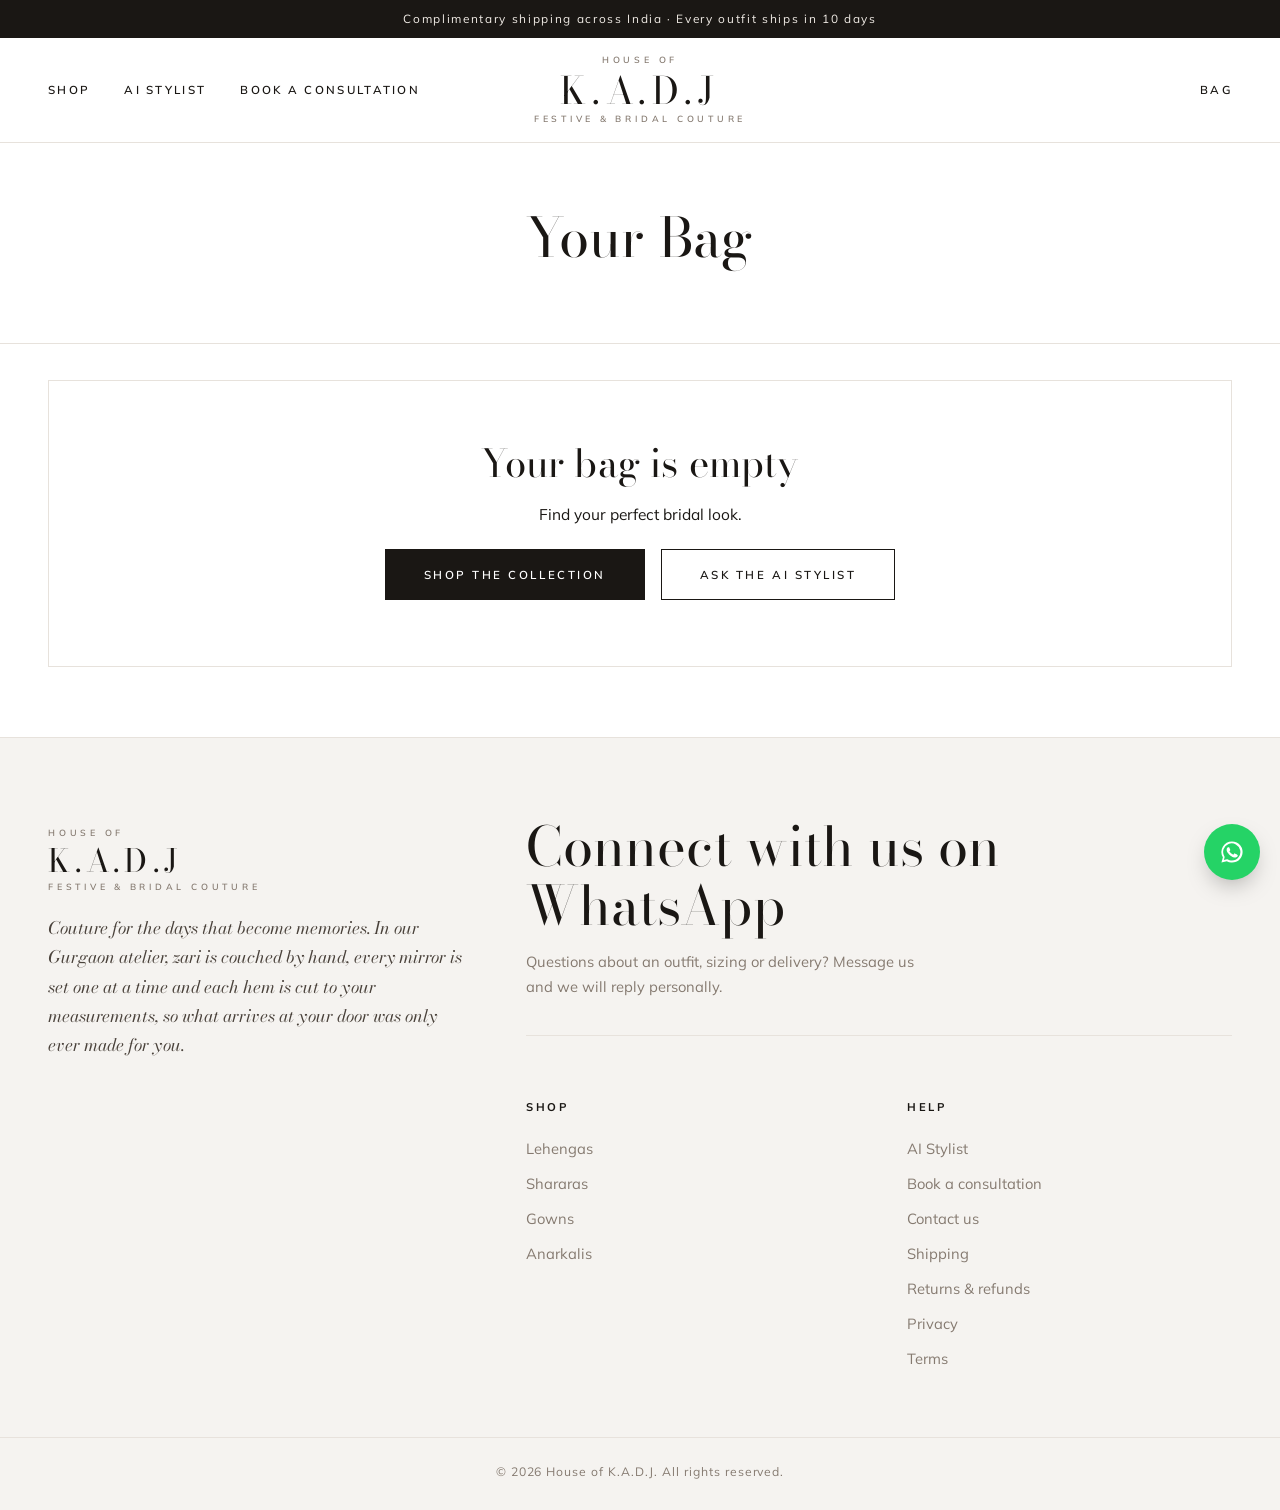
==== commit 84dde28e: "Footer: Connect with us on WhatsApp above Shop and Help Co-Authored-By: Claude Opus 5.5 <noreply@ant" ====
--- a/cart.html
+++ b/cart.html
@@ -1,5 +1,5 @@
-<!doctype html><html lang="en"><head><meta charset="utf-8"><meta name="viewport" content="width=device-width,initial-scale=1"><link rel="preconnect" href="https://fonts.googleapis.com"><link href="https://fonts.googleapis.com/css2?family=Bodoni+Moda:ital,opsz,wght@0,6..96,400..800;1,6..96,400..700&family=Mulish:wght@400;500;600;700&display=swap" rel="stylesheet"><link rel="stylesheet" href="assets/style.css?v=23"><link rel="icon" href="data:image/svg+xml,<svg xmlns=%22http://www.w3.org/2000/svg%22 viewBox=%220 0 100 100%22><text y=%22.9em%22 font-size=%2290%22>🪷</text></svg>"><title>Your Bag · House of K.A.D.J</title><meta name="description" content="Review your bag and check out securely."><link rel="canonical" href="https://www.houseofkadj.com/cart.html"><meta property="og:type" content="website"><meta property="og:site_name" content="House of K.A.D.J"><meta property="og:title" content="Your Bag · House of K.A.D.J"><meta property="og:description" content="Review your bag and check out securely."><meta property="og:url" content="https://www.houseofkadj.com/cart.html"><meta property="og:image" content="https://www.houseofkadj.com/assets/og/og-image.png"><meta property="og:image:width" content="1200"><meta property="og:image:height" content="630"><meta name="twitter:card" content="summary_large_image"><meta name="theme-color" content="#ffffff"><meta name="robots" content="noindex"></head>
+<!doctype html><html lang="en"><head><meta charset="utf-8"><meta name="viewport" content="width=device-width,initial-scale=1"><link rel="preconnect" href="https://fonts.googleapis.com"><link href="https://fonts.googleapis.com/css2?family=Bodoni+Moda:ital,opsz,wght@0,6..96,400..800;1,6..96,400..700&family=Mulish:wght@400;500;600;700&display=swap" rel="stylesheet"><link rel="stylesheet" href="assets/style.css?v=24"><link rel="icon" href="data:image/svg+xml,<svg xmlns=%22http://www.w3.org/2000/svg%22 viewBox=%220 0 100 100%22><text y=%22.9em%22 font-size=%2290%22>🪷</text></svg>"><title>Your Bag · House of K.A.D.J</title><meta name="description" content="Review your bag and check out securely."><link rel="canonical" href="https://www.houseofkadj.com/cart.html"><meta property="og:type" content="website"><meta property="og:site_name" content="House of K.A.D.J"><meta property="og:title" content="Your Bag · House of K.A.D.J"><meta property="og:description" content="Review your bag and check out securely."><meta property="og:url" content="https://www.houseofkadj.com/cart.html"><meta property="og:image" content="https://www.houseofkadj.com/assets/og/og-image.png"><meta property="og:image:width" content="1200"><meta property="og:image:height" content="630"><meta name="twitter:card" content="summary_large_image"><meta name="theme-color" content="#ffffff"><meta name="robots" content="noindex"></head>
 <body data-page="cart">
 <div class="page-head"><div class="wrap"><h1>Your Bag</h1></div></div>
 <div class="wrap"><div id="cart"></div></div>
-<script src="assets/products.js?v=23"></script><script src="assets/app.js?v=23"></script></body></html>
+<script src="assets/products.js?v=24"></script><script src="assets/app.js?v=24"></script></body></html>
--- a/assets/style.css
+++ b/assets/style.css
@@ -459,10 +459,19 @@
 .wa-float{position:fixed;right:20px;bottom:20px;z-index:50;width:56px;height:56px;border-radius:50%;background:#25d366;display:grid;place-items:center;box-shadow:0 10px 24px -8px rgba(0,0,0,.35)}
 .wa-float:hover{background:#1ebe5b}
 
-/* footer contact block */
-.foot-contact{text-align:center;padding-bottom:64px;margin-bottom:64px;border-bottom:1px solid var(--line)}
-.fc-big{display:inline-block;font-family:var(--serif);font-weight:400;font-size:clamp(2.8rem,7vw,5.2rem);line-height:1;color:var(--ink);text-decoration:none;letter-spacing:.01em}
+.site-footer .logo{justify-self:start;align-items:flex-start;text-align:left;display:inline-flex}
+
+/* footer: WhatsApp invitation above the Shop and Help links */
+.foot{grid-template-columns:1.3fr 1fr 1fr;grid-template-areas:"brand wa wa" "brand shop help"}
+.foot>div:nth-child(1){grid-area:brand}
+.foot>.foot-wa{grid-area:wa;padding-bottom:36px;border-bottom:1px solid var(--line)}
+.foot>div:nth-child(3){grid-area:shop}
+.foot>div:nth-child(4){grid-area:help}
+.fc-big{display:inline-block;font-family:var(--serif);font-weight:400;font-size:clamp(2rem,4.4vw,3.4rem);line-height:1.08;color:var(--ink);text-decoration:none;margin-bottom:0}
 .fc-big:hover{color:var(--gold)}
-.foot-contact p{color:var(--taupe);max-width:46ch;margin:18px auto 28px;font-size:1rem}
-@media (max-width:560px){.foot-contact{padding-bottom:44px;margin-bottom:44px}}
-.site-footer .logo{justify-self:start;align-items:flex-start;text-align:left;display:inline-flex}
+.foot-wa p{color:var(--taupe);margin:14px 0 0;max-width:46ch}
+.foot .foot-wa a{margin-bottom:0;color:var(--ink)}
+@media (max-width:900px){
+  .foot{grid-template-columns:1fr 1fr;grid-template-areas:"brand brand" "wa wa" "shop help"}
+}
+@media (max-width:560px){.fc-big{font-size:2.1rem}}
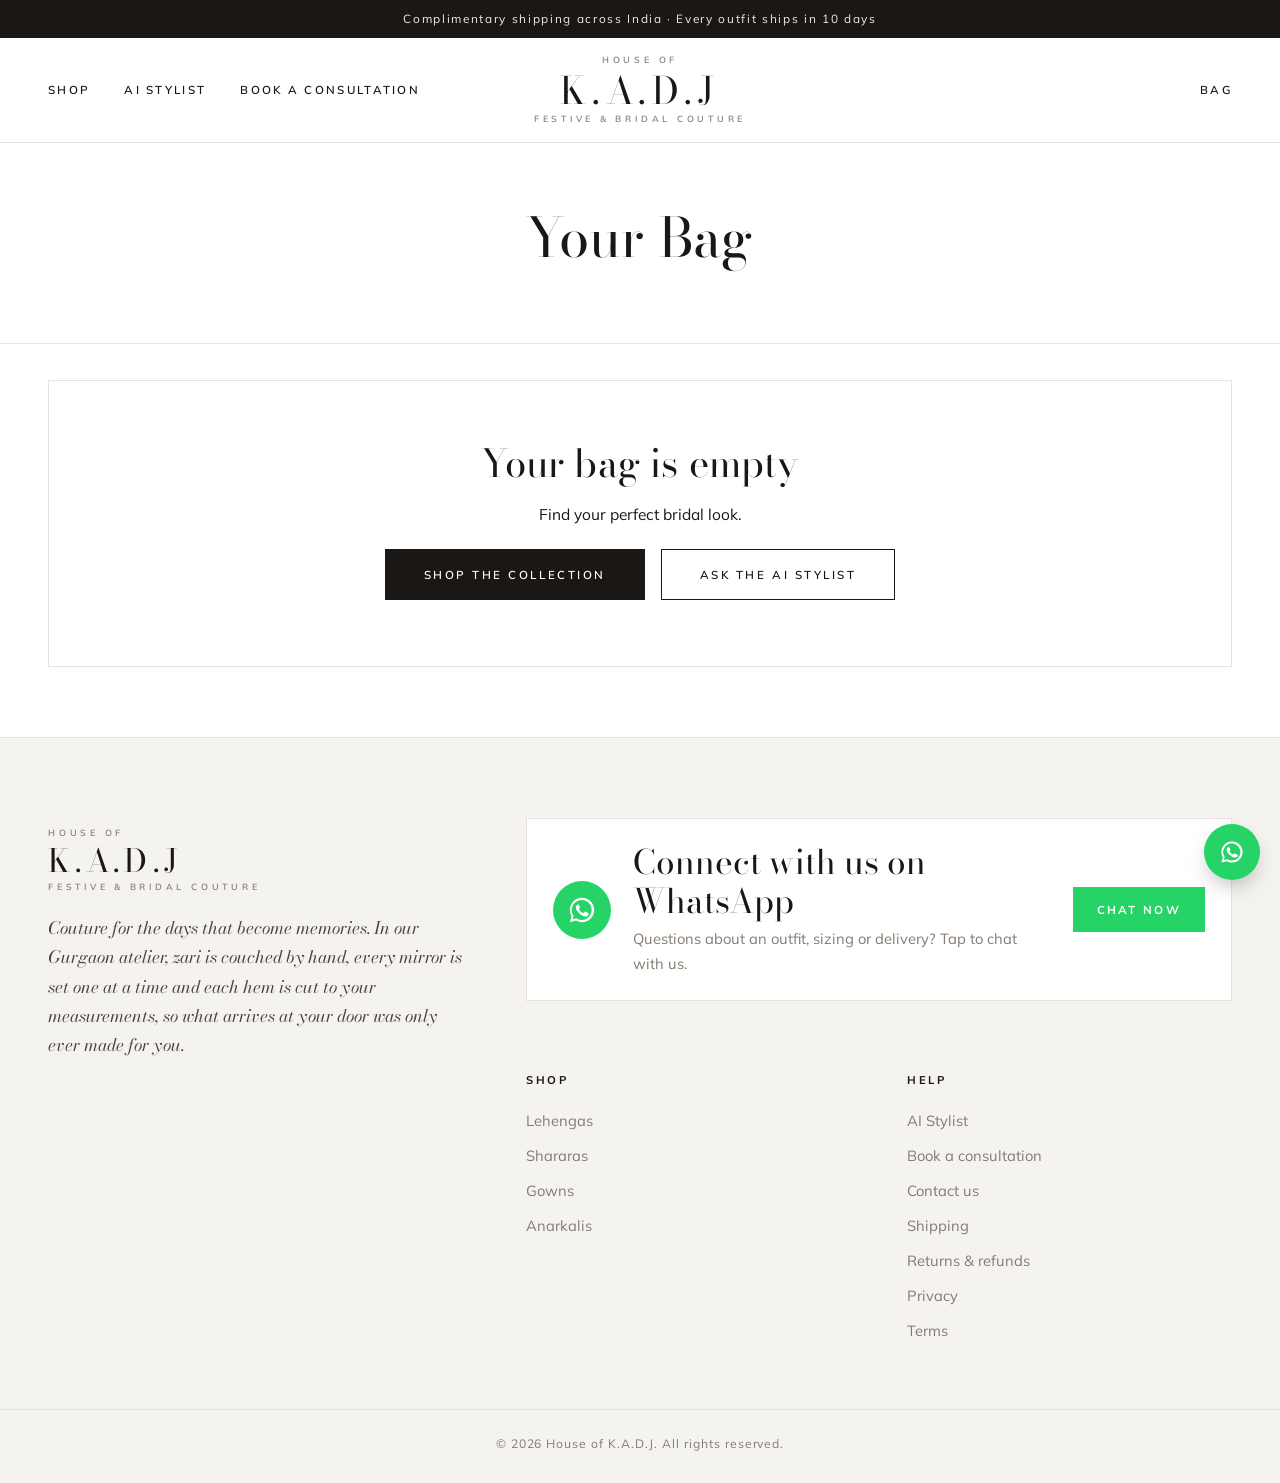
==== commit a09b5b00: "Footer WhatsApp: tappable card with icon and Chat now button Co-Authored-By: Claude Opus 5.5 <norepl" ====
--- a/cart.html
+++ b/cart.html
@@ -1,5 +1,5 @@
-<!doctype html><html lang="en"><head><meta charset="utf-8"><meta name="viewport" content="width=device-width,initial-scale=1"><link rel="preconnect" href="https://fonts.googleapis.com"><link href="https://fonts.googleapis.com/css2?family=Bodoni+Moda:ital,opsz,wght@0,6..96,400..800;1,6..96,400..700&family=Mulish:wght@400;500;600;700&display=swap" rel="stylesheet"><link rel="stylesheet" href="assets/style.css?v=24"><link rel="icon" href="data:image/svg+xml,<svg xmlns=%22http://www.w3.org/2000/svg%22 viewBox=%220 0 100 100%22><text y=%22.9em%22 font-size=%2290%22>🪷</text></svg>"><title>Your Bag · House of K.A.D.J</title><meta name="description" content="Review your bag and check out securely."><link rel="canonical" href="https://www.houseofkadj.com/cart.html"><meta property="og:type" content="website"><meta property="og:site_name" content="House of K.A.D.J"><meta property="og:title" content="Your Bag · House of K.A.D.J"><meta property="og:description" content="Review your bag and check out securely."><meta property="og:url" content="https://www.houseofkadj.com/cart.html"><meta property="og:image" content="https://www.houseofkadj.com/assets/og/og-image.png"><meta property="og:image:width" content="1200"><meta property="og:image:height" content="630"><meta name="twitter:card" content="summary_large_image"><meta name="theme-color" content="#ffffff"><meta name="robots" content="noindex"></head>
+<!doctype html><html lang="en"><head><meta charset="utf-8"><meta name="viewport" content="width=device-width,initial-scale=1"><link rel="preconnect" href="https://fonts.googleapis.com"><link href="https://fonts.googleapis.com/css2?family=Bodoni+Moda:ital,opsz,wght@0,6..96,400..800;1,6..96,400..700&family=Mulish:wght@400;500;600;700&display=swap" rel="stylesheet"><link rel="stylesheet" href="assets/style.css?v=25"><link rel="icon" href="data:image/svg+xml,<svg xmlns=%22http://www.w3.org/2000/svg%22 viewBox=%220 0 100 100%22><text y=%22.9em%22 font-size=%2290%22>🪷</text></svg>"><title>Your Bag · House of K.A.D.J</title><meta name="description" content="Review your bag and check out securely."><link rel="canonical" href="https://www.houseofkadj.com/cart.html"><meta property="og:type" content="website"><meta property="og:site_name" content="House of K.A.D.J"><meta property="og:title" content="Your Bag · House of K.A.D.J"><meta property="og:description" content="Review your bag and check out securely."><meta property="og:url" content="https://www.houseofkadj.com/cart.html"><meta property="og:image" content="https://www.houseofkadj.com/assets/og/og-image.png"><meta property="og:image:width" content="1200"><meta property="og:image:height" content="630"><meta name="twitter:card" content="summary_large_image"><meta name="theme-color" content="#ffffff"><meta name="robots" content="noindex"></head>
 <body data-page="cart">
 <div class="page-head"><div class="wrap"><h1>Your Bag</h1></div></div>
 <div class="wrap"><div id="cart"></div></div>
-<script src="assets/products.js?v=24"></script><script src="assets/app.js?v=24"></script></body></html>
+<script src="assets/products.js?v=25"></script><script src="assets/app.js?v=25"></script></body></html>
--- a/assets/style.css
+++ b/assets/style.css
@@ -475,3 +475,26 @@
   .foot{grid-template-columns:1fr 1fr;grid-template-areas:"brand brand" "wa wa" "shop help"}
 }
 @media (max-width:560px){.fc-big{font-size:2.1rem}}
+
+/* WhatsApp call-to-action card */
+.foot>.foot-wa{border-bottom:0;padding-bottom:8px}
+.wa-card{display:flex;align-items:center;gap:22px;padding:24px 26px;background:#fff;border:1px solid var(--line);text-decoration:none;color:var(--ink);transition:border-color .25s,box-shadow .25s}
+.foot .foot-wa a.wa-card{margin:0;color:var(--ink)}
+.wa-card:hover{border-color:#25d366;box-shadow:0 14px 34px -20px rgba(18,140,74,.55)}
+.wa-ic{flex:none;width:58px;height:58px;border-radius:50%;background:#25d366;display:grid;place-items:center}
+.wa-txt{flex:1;display:flex;flex-direction:column;gap:6px}
+.wa-txt b{font-family:var(--serif);font-weight:400;font-size:clamp(1.45rem,3vw,2.1rem);line-height:1.15}
+.wa-txt small{color:var(--taupe);font-size:.92rem}
+.wa-go{flex:none;background:#25d366;color:#fff;font:700 .72rem var(--sans);letter-spacing:.2em;text-transform:uppercase;padding:15px 24px}
+.wa-card:hover .wa-go{background:#1ebe5b}
+@media (max-width:560px){
+  .wa-card{flex-wrap:wrap;gap:16px;padding:20px}
+  .wa-ic{width:48px;height:48px}
+  .wa-txt{flex-basis:calc(100% - 64px)}
+  .wa-go{width:100%;text-align:center}
+}
+.foot .foot-wa a.wa-card{display:flex}
+.foot .wa-card span{margin:0}
+.foot .wa-card .wa-ic{display:grid}
+.foot .wa-card .wa-txt{display:flex;color:var(--ink)}
+.foot .wa-card .wa-go{display:block;color:#fff}
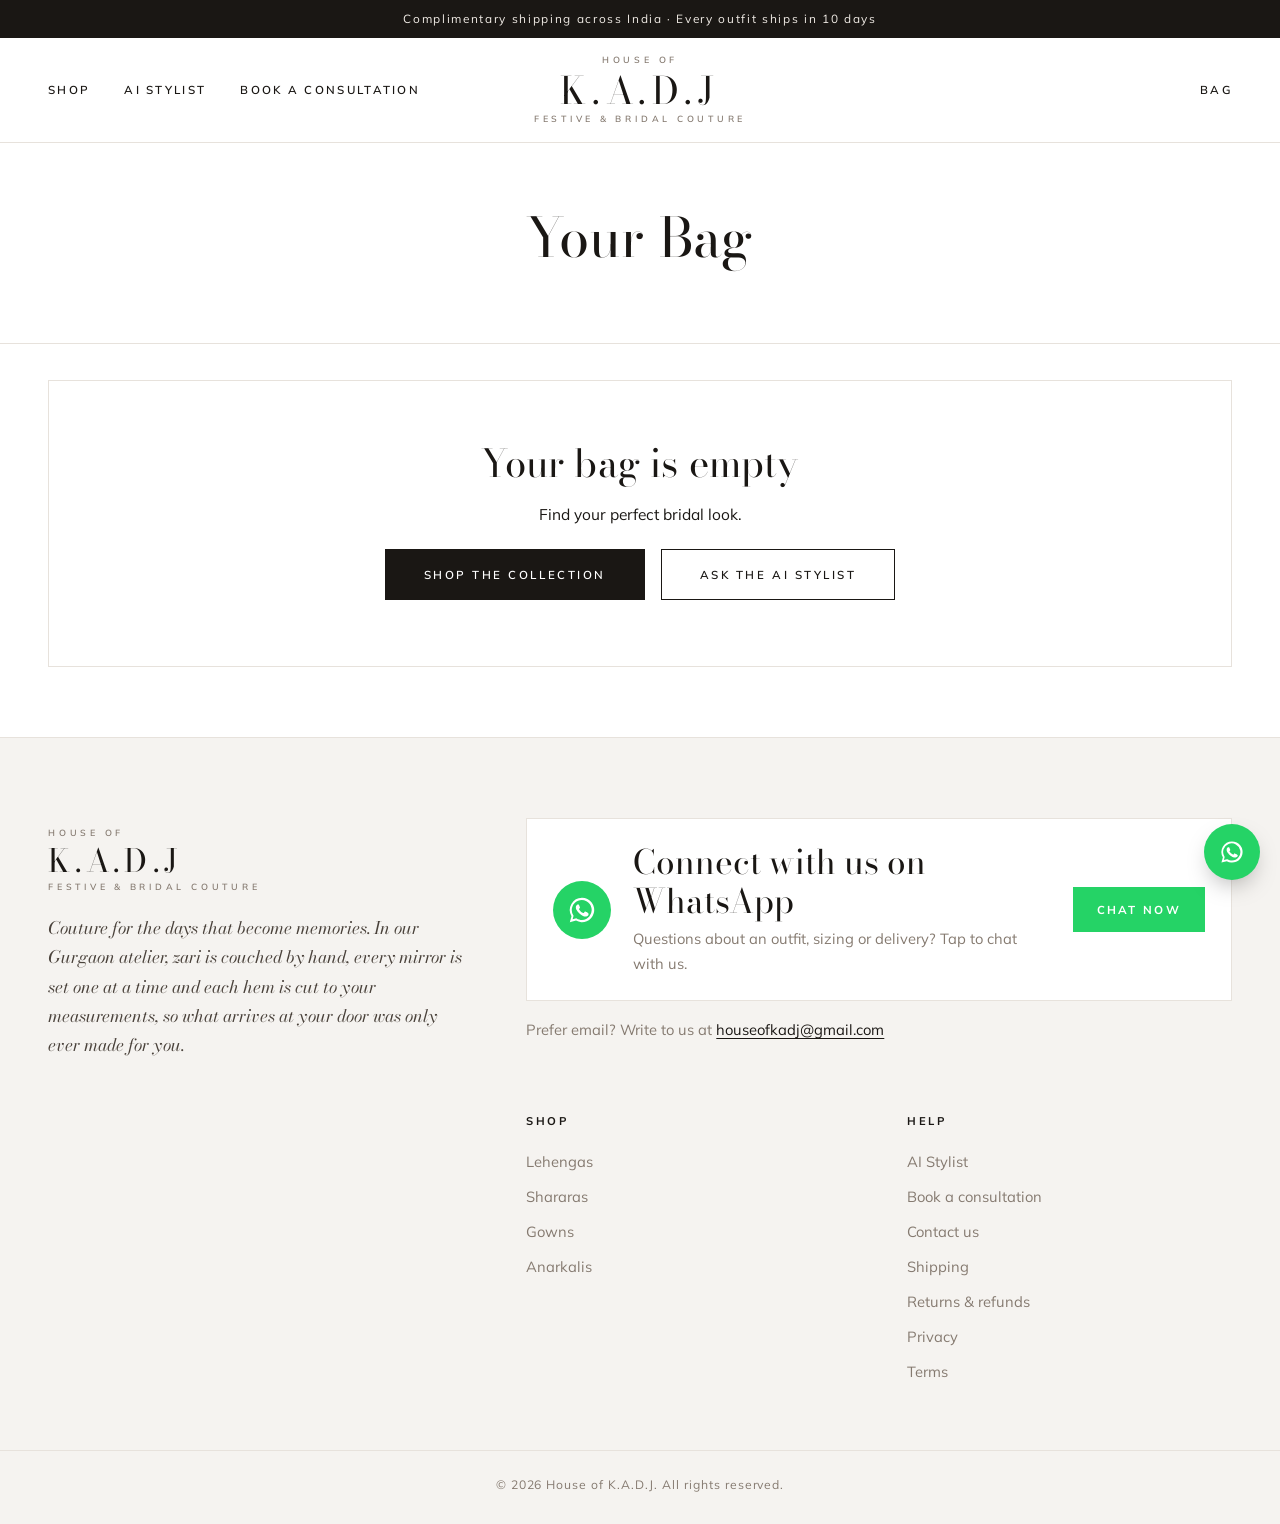
==== commit c44f1259: "Add business email houseofkadj@gmail.com Co-Authored-By: Claude Opus 5.5 <noreply@anthropic.com> Cla" ====
--- a/cart.html
+++ b/cart.html
@@ -1,5 +1,5 @@
-<!doctype html><html lang="en"><head><meta charset="utf-8"><meta name="viewport" content="width=device-width,initial-scale=1"><link rel="preconnect" href="https://fonts.googleapis.com"><link href="https://fonts.googleapis.com/css2?family=Bodoni+Moda:ital,opsz,wght@0,6..96,400..800;1,6..96,400..700&family=Mulish:wght@400;500;600;700&display=swap" rel="stylesheet"><link rel="stylesheet" href="assets/style.css?v=25"><link rel="icon" href="data:image/svg+xml,<svg xmlns=%22http://www.w3.org/2000/svg%22 viewBox=%220 0 100 100%22><text y=%22.9em%22 font-size=%2290%22>🪷</text></svg>"><title>Your Bag · House of K.A.D.J</title><meta name="description" content="Review your bag and check out securely."><link rel="canonical" href="https://www.houseofkadj.com/cart.html"><meta property="og:type" content="website"><meta property="og:site_name" content="House of K.A.D.J"><meta property="og:title" content="Your Bag · House of K.A.D.J"><meta property="og:description" content="Review your bag and check out securely."><meta property="og:url" content="https://www.houseofkadj.com/cart.html"><meta property="og:image" content="https://www.houseofkadj.com/assets/og/og-image.png"><meta property="og:image:width" content="1200"><meta property="og:image:height" content="630"><meta name="twitter:card" content="summary_large_image"><meta name="theme-color" content="#ffffff"><meta name="robots" content="noindex"></head>
+<!doctype html><html lang="en"><head><meta charset="utf-8"><meta name="viewport" content="width=device-width,initial-scale=1"><link rel="preconnect" href="https://fonts.googleapis.com"><link href="https://fonts.googleapis.com/css2?family=Bodoni+Moda:ital,opsz,wght@0,6..96,400..800;1,6..96,400..700&family=Mulish:wght@400;500;600;700&display=swap" rel="stylesheet"><link rel="stylesheet" href="assets/style.css?v=28"><link rel="icon" href="data:image/svg+xml,<svg xmlns=%22http://www.w3.org/2000/svg%22 viewBox=%220 0 100 100%22><text y=%22.9em%22 font-size=%2290%22>🪷</text></svg>"><title>Your Bag · House of K.A.D.J</title><meta name="description" content="Review your bag and check out securely."><link rel="canonical" href="https://www.houseofkadj.com/cart.html"><meta property="og:type" content="website"><meta property="og:site_name" content="House of K.A.D.J"><meta property="og:title" content="Your Bag · House of K.A.D.J"><meta property="og:description" content="Review your bag and check out securely."><meta property="og:url" content="https://www.houseofkadj.com/cart.html"><meta property="og:image" content="https://www.houseofkadj.com/assets/og/og-image.png"><meta property="og:image:width" content="1200"><meta property="og:image:height" content="630"><meta name="twitter:card" content="summary_large_image"><meta name="theme-color" content="#ffffff"><meta name="robots" content="noindex"></head>
 <body data-page="cart">
 <div class="page-head"><div class="wrap"><h1>Your Bag</h1></div></div>
 <div class="wrap"><div id="cart"></div></div>
-<script src="assets/products.js?v=25"></script><script src="assets/app.js?v=25"></script></body></html>
+<script src="assets/products.js?v=28"></script><script src="assets/app.js?v=28"></script></body></html>
--- a/assets/style.css
+++ b/assets/style.css
@@ -498,3 +498,5 @@
 .foot .wa-card .wa-ic{display:grid}
 .foot .wa-card .wa-txt{display:flex;color:var(--ink)}
 .foot .wa-card .wa-go{display:block;color:#fff}
+.foot .foot-mail{margin:16px 0 0;color:var(--taupe);font-size:.92rem}
+.foot .foot-mail a{display:inline;color:var(--ink);text-decoration:underline;text-underline-offset:3px;margin:0}
